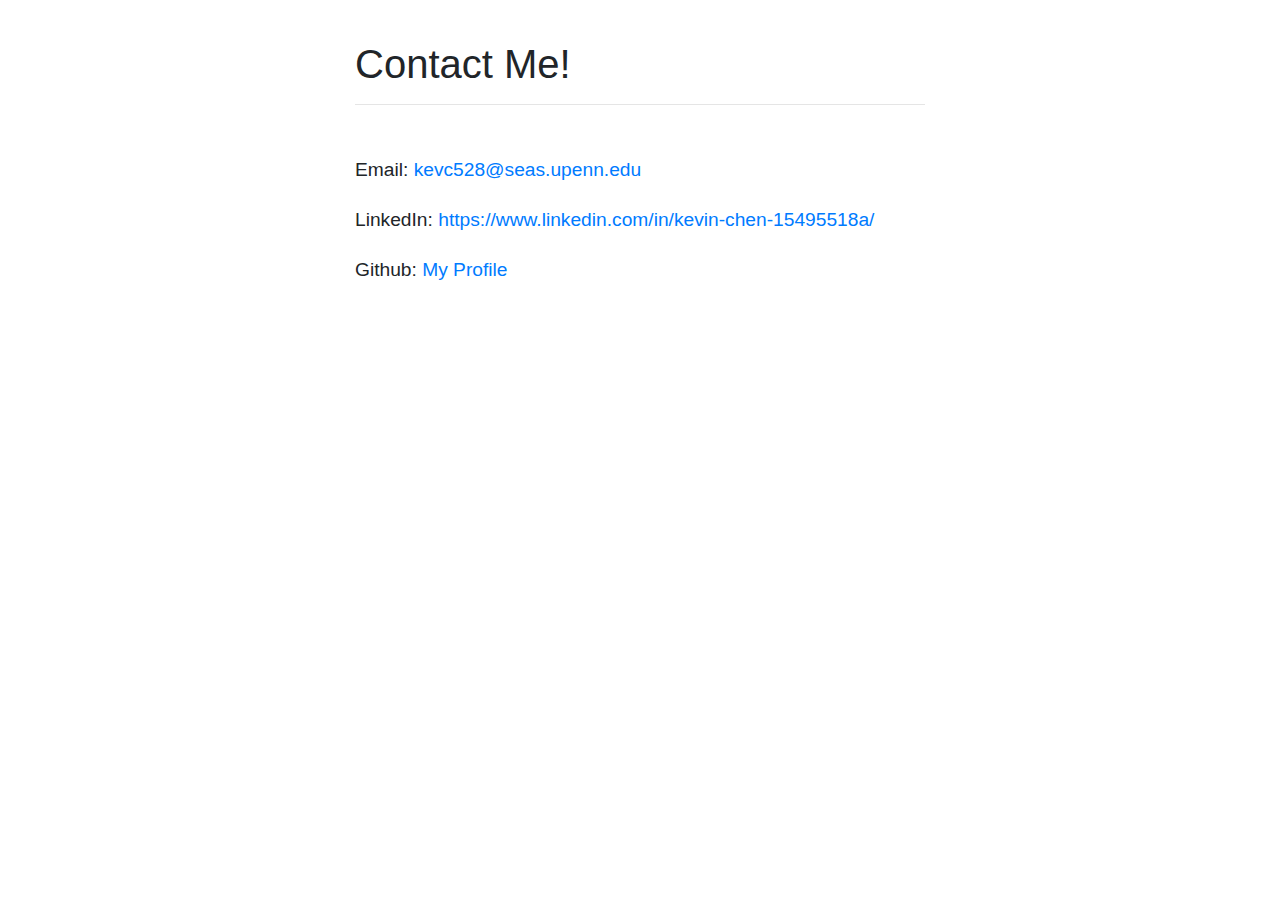
==== contact.html @ e6c88eed "different pages made" ====
<!DOCTYPE html>
<html lang="en-us">
  <head>
    <title>Contact</title>
    <link rel="stylesheet" href="https://stackpath.bootstrapcdn.com/bootstrap/4.3.1/css/bootstrap.min.css" integrity="sha384-ggOyR0iXCbMQv3Xipma34MD+dH/1fQ784/j6cY/iJTQUOhcWr7x9JvoRxT2MZw1T" 
      crossorigin="anonymous">
    <link rel="stylesheet" type="text/css" href="styles/style.css">
    <script src="https://code.jquery.com/jquery-3.5.1.js" integrity="sha256-QWo7LDvxbWT2tbbQ97B53yJnYU3WhH/C8ycbRAkjPDc=" crossorigin="anonymous"></script>
    <script src="https://cdnjs.cloudflare.com/ajax/libs/popper.js/1.14.7/umd/popper.min.js" integrity="sha384-UO2eT0CpHqdSJQ6hJty5KVphtPhzWj9WO1clHTMGa3JDZwrnQq4sF86dIHNDz0W1" 
      crossorigin="anonymous"></script>
    <script src="https://stackpath.bootstrapcdn.com/bootstrap/4.3.1/js/bootstrap.min.js" integrity="sha384-JjSmVgyd0p3pXB1rRibZUAYoIIy6OrQ6VrjIEaFf/nJGzIxFDsf4x0xIM+B07jRM" 
      crossorigin="anonymous"></script>
    <link rel="stylesheet" href="https://cdnjs.cloudflare.com/ajax/libs/font-awesome/4.7.0/css/font-awesome.min.css">
    <script type="text/javascript" src="scripts/script.js"></script>
  </head>
  <body>
    <div id="nav-placeholder"></div>
    <script>
      loadNav();
    </script>
    <div class = 'container' style="width: 600px; margin-top:40px;">
      <h1> Contact Me! </h1>
      <hr>
      <br>
      <p style="font-size:120%; line-height:50px;"> 
        Email: <a href="mailto:kevc528@seas.upenn.edu" target="_blank">kevc528@seas.upenn.edu </a>
        <br>
        LinkedIn: <a href="https://www.linkedin.com/in/kevin-chen-15495518a/" target="_blank"> https://www.linkedin.com/in/kevin-chen-15495518a/ </a>
        <br>
        Github: <a href="https://github.com/kevc528" target="_blank"> My Profile </a>
        <br>
      </p>
    </div>
  </body>
  <footer class="footer my-5 pt-5 text-muted text-center text-small" id="footer-placeholder"></footer>
  <script>
    loadFooter();
  </script>
</html>
---- styles/style.css ----
html, body {
    height: 100%;
}

body {
  display: flex;
  flex-direction: column;
}

.container {
  flex: 1 0 auto;
}

.footer {
  flex-shrink: 0;
}

img {
  max-width: 70%;
  max-height: 70%;
  margin:auto;
  display: block; /* remove extra space below image */
}
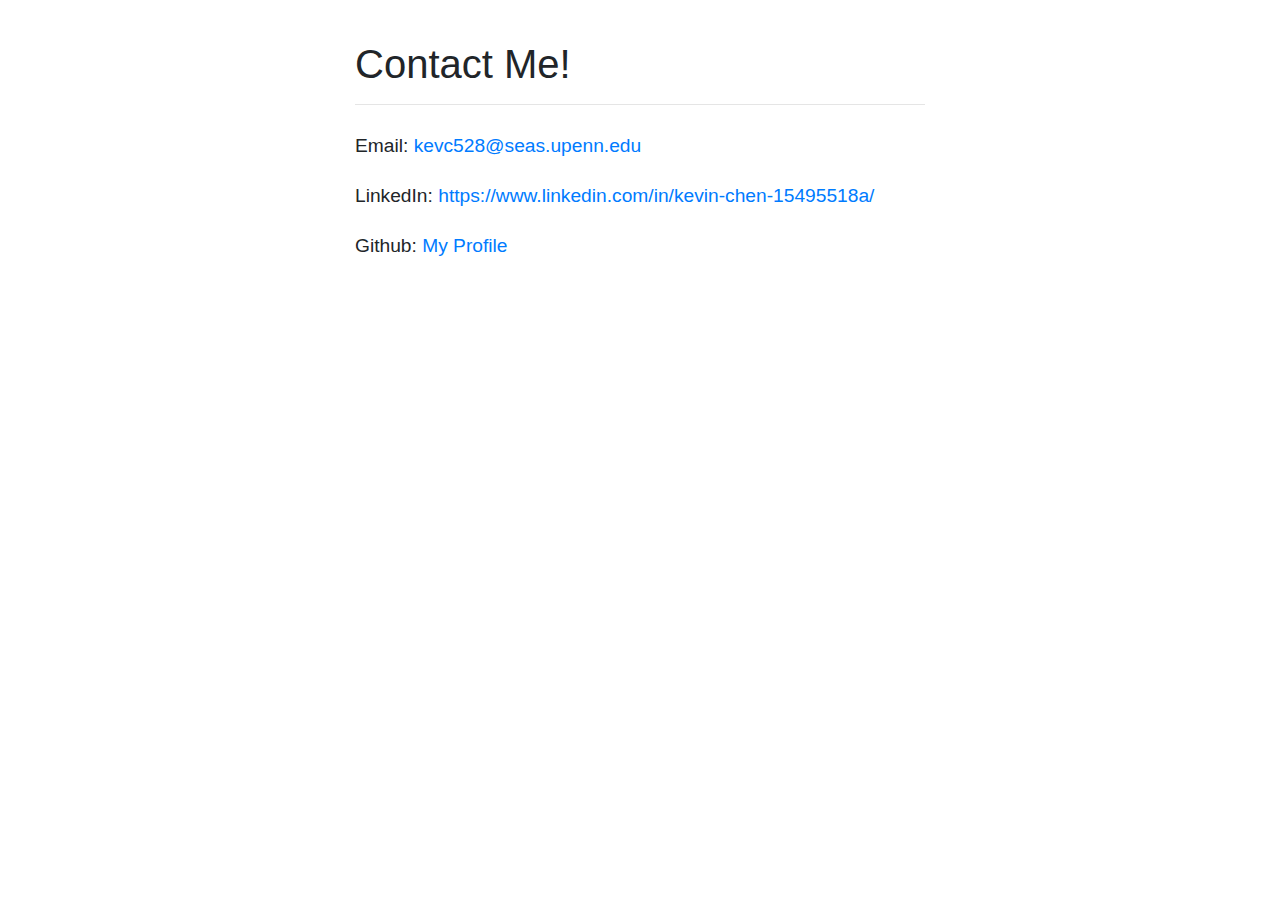
==== commit 89f41ff7: "project page" ====
--- a/contact.html
+++ b/contact.html
@@ -21,7 +21,6 @@
     <div class = 'container' style="width: 600px; margin-top:40px;">
       <h1> Contact Me! </h1>
       <hr>
-      <br>
       <p style="font-size:120%; line-height:50px;"> 
         Email: <a href="mailto:kevc528@seas.upenn.edu" target="_blank">kevc528@seas.upenn.edu </a>
         <br>
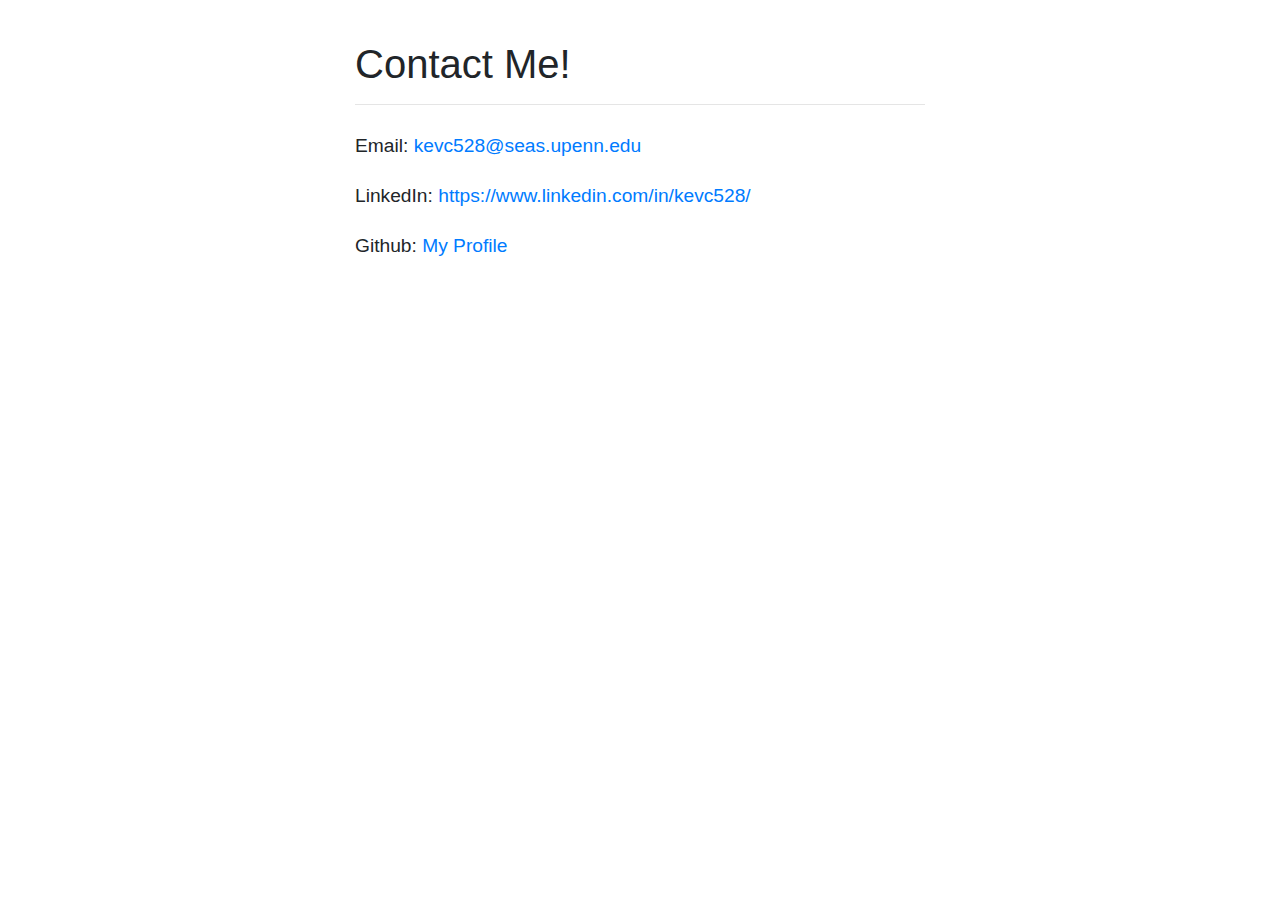
==== commit 45c309a5: "finish projects" ====
--- a/contact.html
+++ b/contact.html
@@ -24,7 +24,7 @@
       <p style="font-size:120%; line-height:50px;"> 
         Email: <a href="mailto:kevc528@seas.upenn.edu" target="_blank">kevc528@seas.upenn.edu </a>
         <br>
-        LinkedIn: <a href="https://www.linkedin.com/in/kevin-chen-15495518a/" target="_blank"> https://www.linkedin.com/in/kevin-chen-15495518a/ </a>
+        LinkedIn: <a href="https://www.linkedin.com/in/kevc528/" target="_blank"> https://www.linkedin.com/in/kevc528/ </a>
         <br>
         Github: <a href="https://github.com/kevc528" target="_blank"> My Profile </a>
         <br>
--- a/styles/style.css
+++ b/styles/style.css
@@ -1,5 +1,24 @@
 html, body {
     height: 100%;
+}
+
+.btn-filter {
+  border-radius: 3rem;
+}
+
+p {
+  font-size: 120%;
+}
+
+h2 {
+  margin-top: 2rem;
+}
+
+h2:after {
+  content: '  ';
+  display: block;
+  border: 0.01px solid rgb(231, 231, 231);
+  border-radius: 4px;
 }
 
 body {
@@ -20,4 +39,22 @@
   max-height: 70%;
   margin:auto;
   display: block; /* remove extra space below image */
+}
+
+blockquote {
+  background: #f9f9f9;
+  border-left: 10px solid #ccc;
+  margin: 1.5em 10px;
+  padding: 0.5em 10px;
+}
+
+blockquote p {
+  display: inline;
+}
+
+.card {
+  border: 1;
+  border-radius: 1rem;
+  border-color: rgb(218, 230, 235);
+  box-shadow: 0 0.3rem 0.6rem 0 rgba(0, 0, 0, 0.075);
 }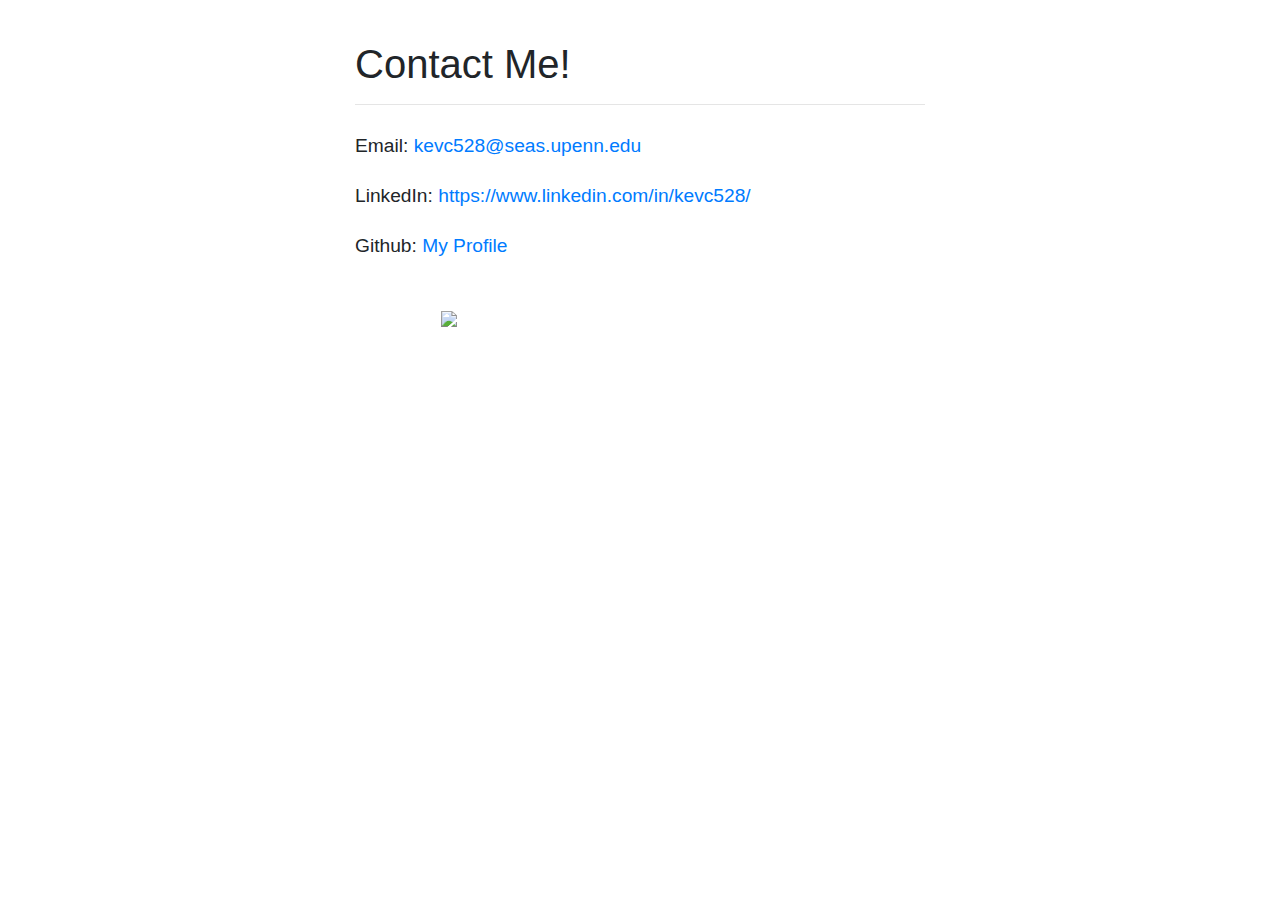
==== commit 9d702041: "meta and pics" ====
--- a/contact.html
+++ b/contact.html
@@ -2,6 +2,8 @@
 <html lang="en-us">
   <head>
     <title>Contact</title>
+    <link rel="icon" href='/content/images/favicon_io/favicon.ico' type='image/x-icon'>
+    <link rel="apple-touch-icon" href="/content/images/favicon_io/apple-touch-icon.png" type="image/png">
     <link rel="stylesheet" href="https://stackpath.bootstrapcdn.com/bootstrap/4.3.1/css/bootstrap.min.css" integrity="sha384-ggOyR0iXCbMQv3Xipma34MD+dH/1fQ784/j6cY/iJTQUOhcWr7x9JvoRxT2MZw1T" 
       crossorigin="anonymous">
     <link rel="stylesheet" type="text/css" href="styles/style.css">
@@ -29,6 +31,8 @@
         Github: <a href="https://github.com/kevc528" target="_blank"> My Profile </a>
         <br>
       </p>
+      <br>
+      <img src="/content/images/headshot.png">
     </div>
   </body>
   <footer class="footer my-5 pt-5 text-muted text-center text-small" id="footer-placeholder"></footer>
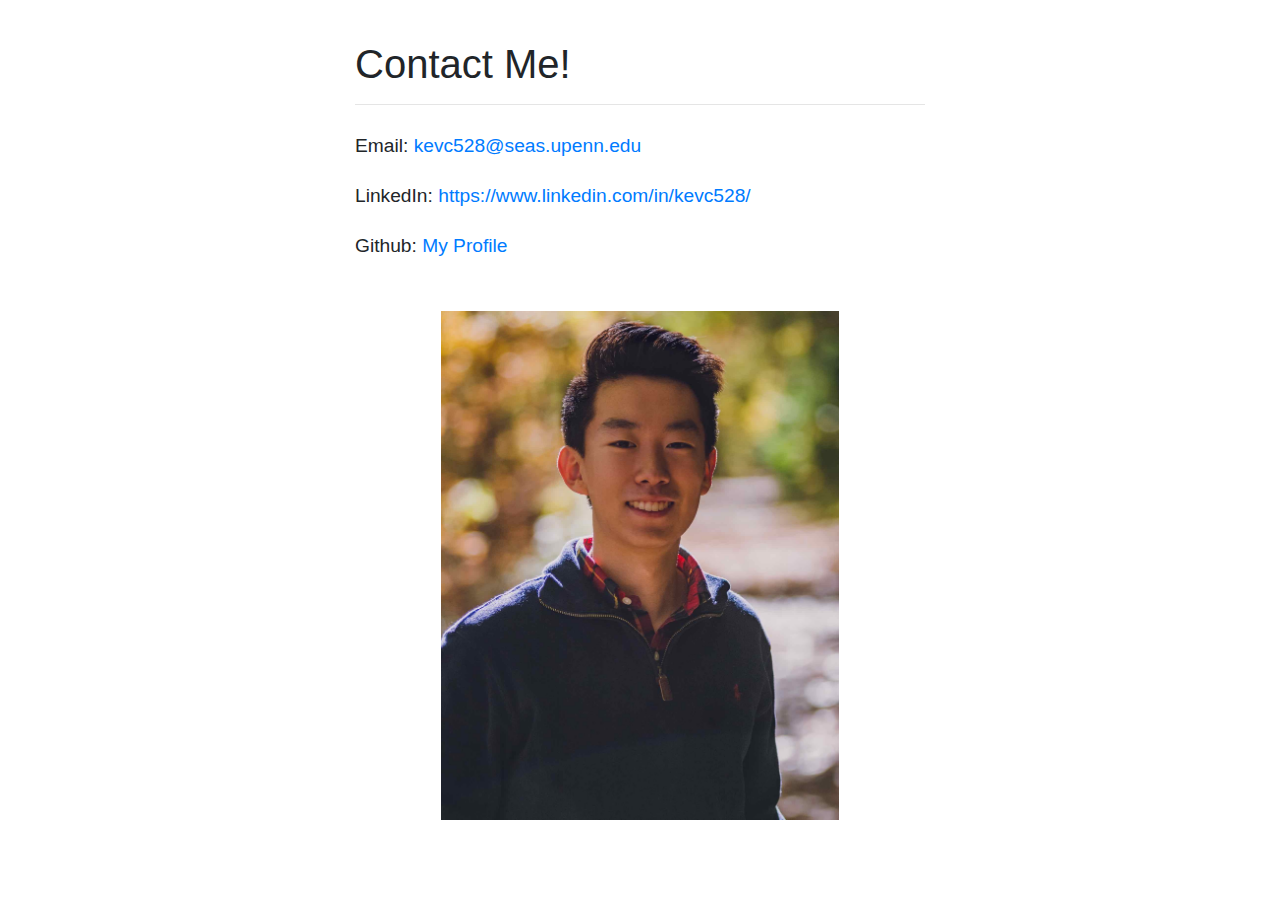
==== commit 825a741e: "update images" ====
--- a/contact.html
+++ b/contact.html
@@ -32,7 +32,7 @@
         <br>
       </p>
       <br>
-      <img src="/content/images/headshot.png">
+      <img src="/content/images/headshot.jpg">
     </div>
   </body>
   <footer class="footer my-5 pt-5 text-muted text-center text-small" id="footer-placeholder"></footer>
